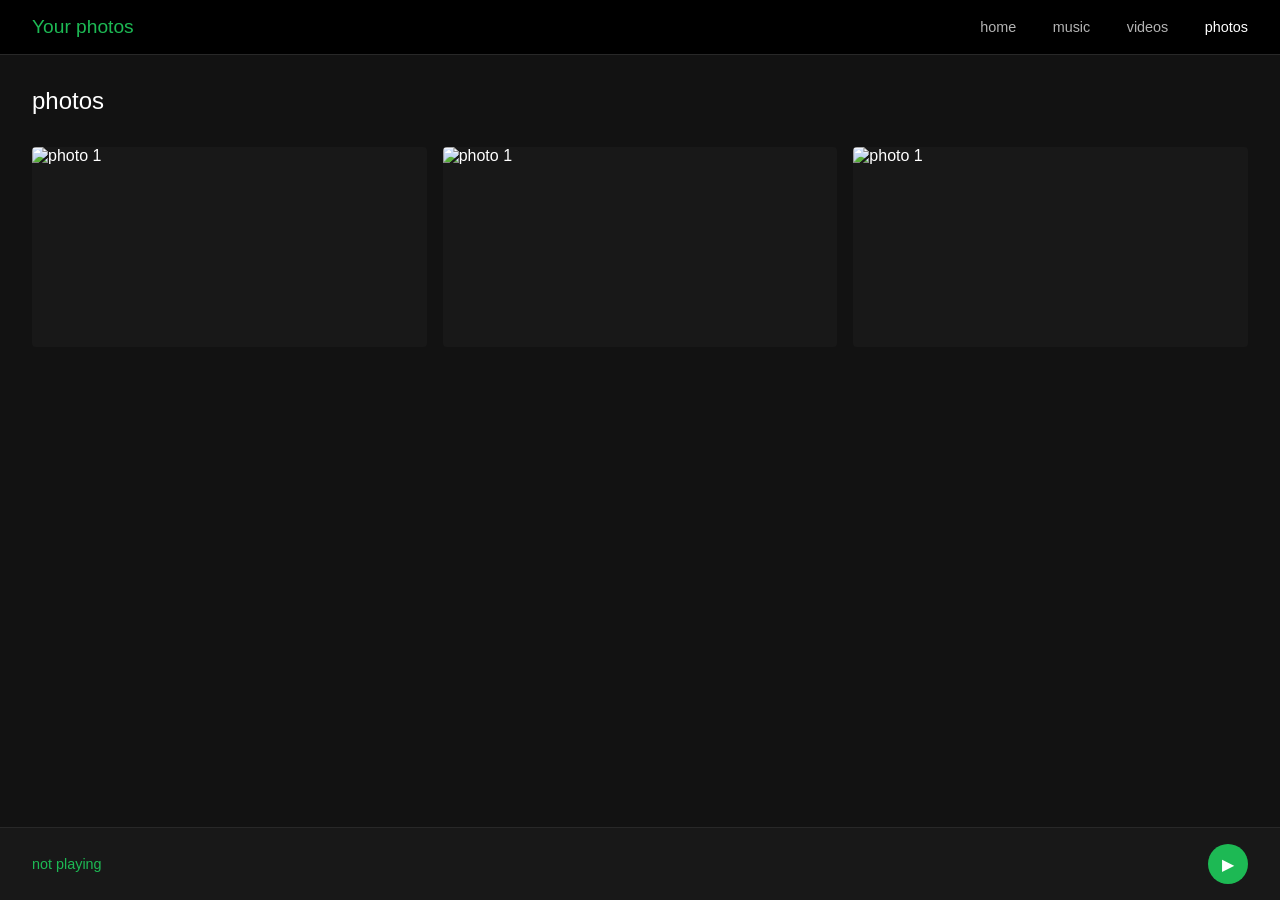
==== photos.html @ 68635ebd "Add files via upload" ====
<!DOCTYPE html>
<html lang="en">
<head>
    <meta charset="UTF-8">
    <meta name="viewport" content="width=device-width, initial-scale=1.0">
    <title>photos</title>
    <link rel="stylesheet" href="style.css">
</head>
<body>
    <div class="app">
        <header class="header">
            <h1>Your photos </h1>
            <nav>
                <a href="index.html">home</a>
                <a href="music.html">music</a>
                <a href="videos.html">videos</a>
                <a href="photos.html" class="active">photos</a>
            </nav>
        </header>

        <main>
            <h2>photos</h2>

            <!-- Photo Grid -->
            <div class="photo-grid">
              <div class="photo-item">
                 <img src="media/picture1.jpg" alt="photo 1" onclick="showPhoto(this)">
              </div>
              <div class="photo-item">
                 <img src="media/picture2.jpg" alt="photo 1" onclick="showPhoto(this)">
              </div>
              <div class="photo-item">
                 <img src="media/picture3.jpg" alt="photo 1" onclick="showPhoto(this)">
              </div>
            </div>
        </main>

        <div class="player-bar">
            <span id="nowPlaying">not playing</span>
            <div>
                <button id="playPause">▶</button>
            </div>
        </div>
    </div>
    <script src="script.js"></script>
</body>
</html>
---- style.css ----
/* style.css - clean and simple */
* {
    margin: 0;
    padding: 0;
    box-sizing: border-box;
}

body {
    font-family: -apple-system, BlinkMacSystemFont, 'Segoe UI', Roboto, sans-serif;
    background: #121212;
    color: #fff;
}

.app {
    min-height: 100vh;
    display: flex;
    flex-direction: column;
}

/* header */
.header {
    background: #000;
    padding: 1rem 2rem;
    display: flex;
    justify-content: space-between;
    align-items: center;
    border-bottom: 1px solid #282828;
}

.header h1 {
    font-size: 1.2rem;
    font-weight: normal;
    color: #1db954;
}

.header nav a {
    color: #b3b3b3;
    text-decoration: none;
    margin-left: 2rem;
    font-size: 0.9rem;
}

.header nav a:hover,
.header nav a.active {
    color: #fff;
}

/* main content */
main {
    flex: 1;
    padding: 2rem;
}

h2 {
    font-size: 1.5rem;
    font-weight: normal;
    margin-bottom: 2rem;
    color: #fff;
}

/* home grid */
.grid {
    display: grid;
    grid-template-columns: repeat(auto-fit, minmax(200px, 1fr));
    gap: 1rem;
}

.card {
    padding: 2rem;
    border-radius: 4px;
    text-decoration: none;
    color: #fff;
    transition: transform 0.2s;
}

.card:hover {
    transform: scale(1.02);
}

.card.music { background: #1db954; }
.card.videos { background: #e91429; }
.card.photos { background: #2e77d0; }

.card h3 {
    font-size: 1.5rem;
    margin-bottom: 0.5rem;
}

.card p {
    opacity: 0.8;
    font-size: 0.9rem;
}

/* lists for music/videos */
.list {
    background: #181818;
    border-radius: 4px;
    overflow: hidden;
}

.item {
    display: flex;
    align-items: center;
    padding: 1rem;
    border-bottom: 1px solid #282828;
    cursor: pointer;
}

.item:hover {
    background: #282828;
}

.item span:first-child {
    width: 3rem;
    color: #b3b3b3;
}

.item div {
    flex: 1;
}

.item button {
    background: none;
    border: none;
    color: #fff;
    font-size: 1.2rem;
    cursor: pointer;
    width: 2rem;
    height: 2rem;
    border-radius: 50%;
    background: #1db954;
    display: flex;
    align-items: center;
    justify-content: center;
}

/* photo grid */
.photo-grid {
    display: grid;
    grid-template-columns: repeat(auto-fit, minmax(250px, 1fr));
    gap: 1rem;
}

.photo-item {
    background: #181818;
    border-radius: 4px;
    overflow: hidden;
    cursor: pointer;
}

.photo-item img {
    width: 100%;
    height: 200px;
    object-fit: cover;
    display: block;
}

.photo-item img:hover {
    opacity: 0.9;
}

/* player bar */
.player-bar {
    background: #181818;
    border-top: 1px solid #282828;
    padding: 1rem 2rem;
    display: flex;
    justify-content: space-between;
    align-items: center;
    position: fixed;
    bottom: 0;
    left: 0;
    right: 0;
}

#nowPlaying {
    color: #1db954;
    font-size: 0.9rem;
}

#playPause {
    background: #1db954;
    border: none;
    color: #fff;
    width: 2.5rem;
    height: 2.5rem;
    border-radius: 50%;
    font-size: 1rem;
    cursor: pointer;
}

/* video player */
#videoPlayer {
    margin-bottom: 1rem;
    background: #000;
    border-radius: 4px;
}

/* responsive */
@media (max-width: 600px) {
    .header {
        flex-direction: column;
        gap: 1rem;
        text-align: center;
    }
    
    .header nav a {
        margin: 0 0.5rem;
    }
    
    main {
        padding: 1rem;
        padding-bottom: 80px;
    }
    
    .grid {
        grid-template-columns: 1fr;
    }
}
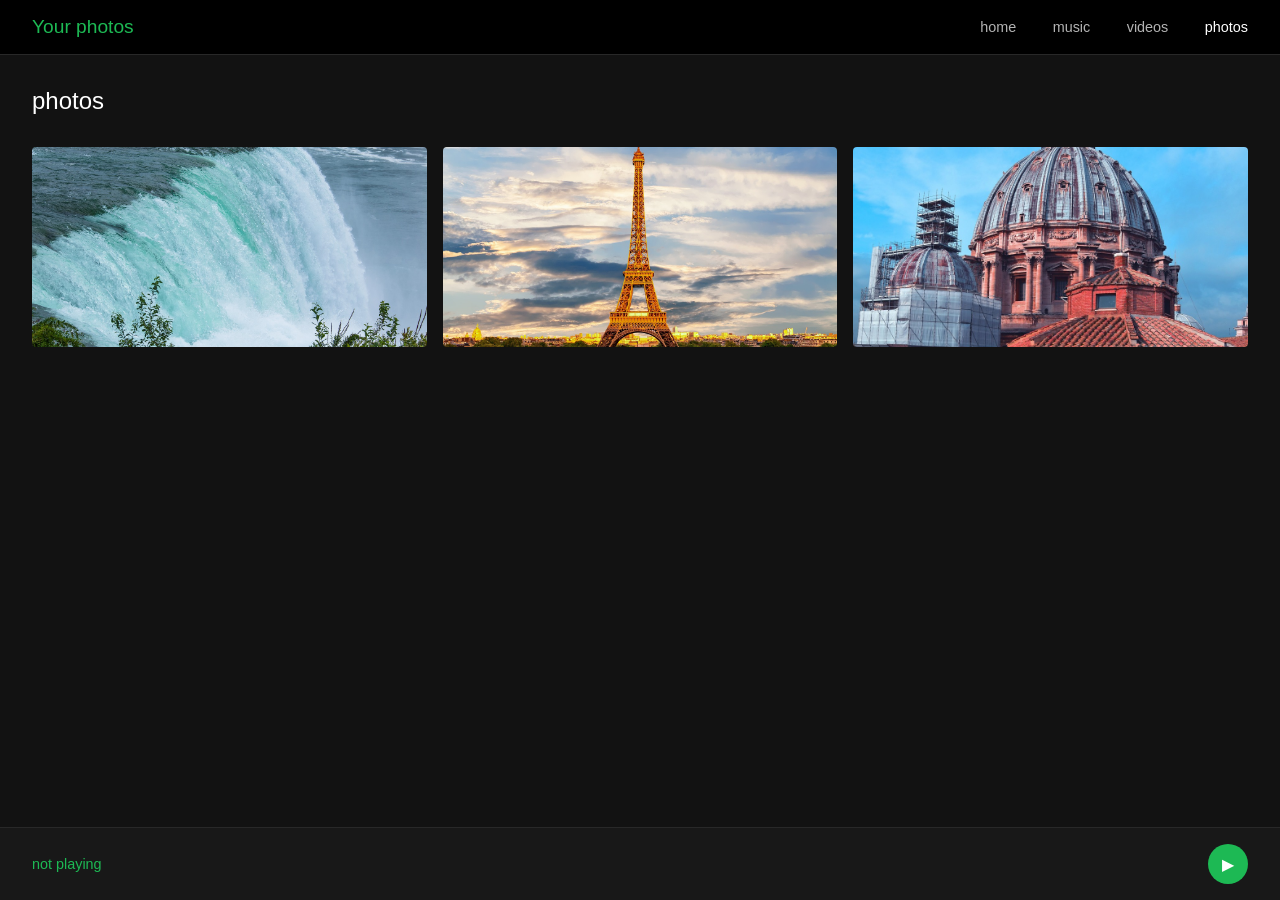
==== commit fc8aeb47: "Update photos.html" ====
--- a/photos.html
+++ b/photos.html
@@ -24,13 +24,13 @@
             <!-- Photo Grid -->
             <div class="photo-grid">
               <div class="photo-item">
-                 <img src="media/picture1.jpg" alt="photo 1" onclick="showPhoto(this)">
+                 <img src="picture1.jpg" alt="photo 1" onclick="showPhoto(this)">
               </div>
               <div class="photo-item">
-                 <img src="media/picture2.jpg" alt="photo 1" onclick="showPhoto(this)">
+                 <img src="picture2.jpg" alt="photo 1" onclick="showPhoto(this)">
               </div>
               <div class="photo-item">
-                 <img src="media/picture3.jpg" alt="photo 1" onclick="showPhoto(this)">
+                 <img src="picture3.jpg" alt="photo 1" onclick="showPhoto(this)">
               </div>
             </div>
         </main>
@@ -44,4 +44,4 @@
     </div>
     <script src="script.js"></script>
 </body>
-</html>+</html>
